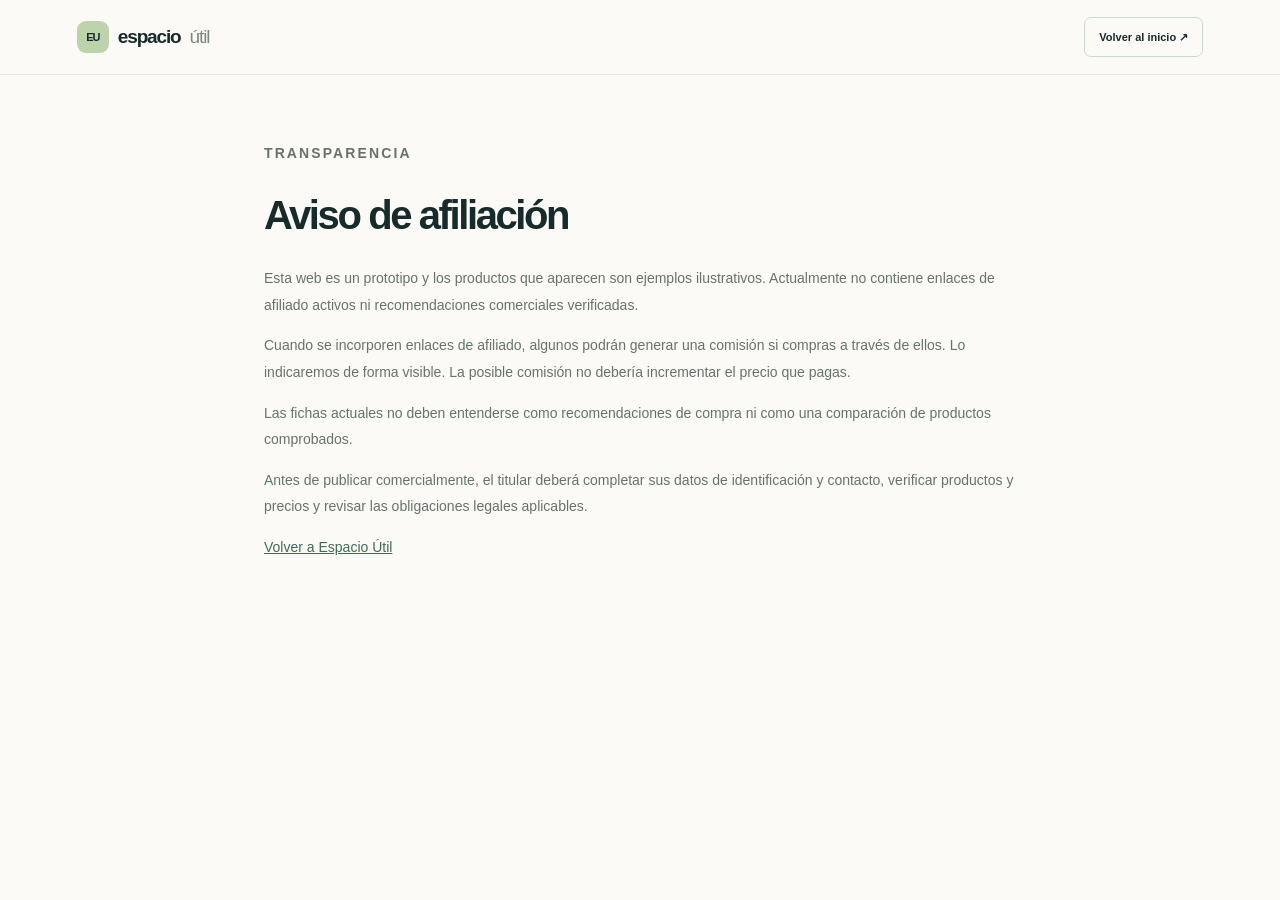
==== afiliacion.html @ f31aaa33 "Add affiliate transparency notice" ====
<!doctype html>
<html lang="es"><head><meta charset="utf-8"><meta name="viewport" content="width=device-width,initial-scale=1"><meta name="description" content="Cómo funciona la financiación y afiliación de Espacio Útil."><title>Aviso de afiliación | Espacio Útil</title><link rel="stylesheet" href="styles.css"></head>
<body><header><a class="brand" href="index.html"><b>EU</b> espacio<span>útil</span></a><a class="headcta" href="index.html">Volver al inicio ↗</a></header>
<main class="legal"><p class="eyebrow">TRANSPARENCIA</p><h1>Aviso de afiliación</h1>
<p>Esta web es un prototipo y los productos que aparecen son ejemplos ilustrativos. Actualmente no contiene enlaces de afiliado activos ni recomendaciones comerciales verificadas.</p>
<p>Cuando se incorporen enlaces de afiliado, algunos podrán generar una comisión si compras a través de ellos. Lo indicaremos de forma visible. La posible comisión no debería incrementar el precio que pagas.</p>
<p>Las fichas actuales no deben entenderse como recomendaciones de compra ni como una comparación de productos comprobados.</p>
<p>Antes de publicar comercialmente, el titular deberá completar sus datos de identificación y contacto, verificar productos y precios y revisar las obligaciones legales aplicables.</p><p><a href="index.html">Volver a Espacio Útil</a></p></main></body></html>
---- styles.css ----
:root{--ink:#172b2a;--muted:#6d7b72;--paper:#fbfaf7;--line:#e3e7df;--green:#bdd3ac;--darkgreen:#416a50;--cream:#f1f2eb}*{box-sizing:border-box}html{scroll-behavior:smooth;scroll-padding-top:95px}body{margin:0;background:var(--paper);color:var(--ink);font:14px "DM Sans",Arial,sans-serif;line-height:1.65}a{color:inherit;text-decoration:none}.top{background:var(--ink);color:#dce7dc;text-align:center;padding:9px 12px;font-size:10px;letter-spacing:.14em}header{height:75px;padding:0 6vw;display:flex;align-items:center;justify-content:space-between;border-bottom:1px solid var(--line);position:sticky;top:0;background:#fbfaf7f2;backdrop-filter:blur(10px);z-index:9}.brand{display:flex;align-items:center;gap:9px;font:800 19px Manrope,Arial,sans-serif;letter-spacing:-.06em}.brand b{display:grid;place-items:center;width:32px;height:32px;border-radius:9px;background:var(--green);font-size:11px}.brand span{color:#7c8981;font-weight:500}nav{display:flex;gap:30px;font-size:12px;color:#52615b}nav a:hover,footer a:hover{color:var(--darkgreen)}.headcta{border:1px solid #cfd8cc;padding:10px 14px;border-radius:7px;font-size:11px;font-weight:700}#menu{display:none;background:none;border:0;font-size:22px;color:var(--ink)}.hero{max-width:1300px;margin:auto;padding:75px 7vw;display:grid;grid-template-columns:1fr 1fr;gap:40px;align-items:center}.eyebrow{font-size:10px;letter-spacing:.15em;font-weight:700;color:var(--darkgreen);margin:0 0 18px}.hero h1,h2{font:700 clamp(38px,5vw,64px)/1.08 Manrope,Arial,sans-serif;letter-spacing:-.065em;margin:0}.hero h1 em,h2 em{font-style:normal;color:#6b8974}.intro{max-width:470px;color:var(--muted);line-height:1.9;margin:24px 0}.actions{display:flex;align-items:center;gap:24px;flex-wrap:wrap}.btn{display:inline-block;background:var(--ink);color:white;padding:13px 17px;border-radius:6px;font-size:11px;font-weight:700;transition:transform .15s,background .15s}.btn:hover{background:#294844;transform:translateY(-1px)}.link,.arrow{font-size:11px;font-weight:700}.arrow:hover,.link:hover{text-decoration:underline}.trust{display:flex;gap:16px;flex-wrap:wrap;margin-top:30px;font-size:10px;color:#7b887d}.hero-art{height:390px;background:#e8eee4;border-radius:20px;position:relative;overflow:hidden;display:grid;place-items:center}.hero-art:before{content:"";position:absolute;width:290px;height:290px;background:#d4e2ca;border-radius:50%;top:30px}.note,.tip{position:absolute;z-index:2;background:#fffdf8e8;padding:13px 16px;border-radius:7px;box-shadow:0 8px 25px #23382b0d}.note{left:22px;top:23px}.tip{right:20px;bottom:20px}.note small,.tip small{display:block;color:#758277;font-size:8px;letter-spacing:.12em;margin-bottom:5px}.note b,.tip b{display:block;font:700 12px/1.5 Manrope,Arial}.scene{position:absolute;width:340px;height:245px;bottom:15px}.desk{position:absolute;bottom:64px;left:8px;width:324px;height:13px;background:#b78d68;border-radius:3px}.leg{position:absolute;bottom:0;width:9px;height:65px;background:#9d795c}.leg.l{left:45px}.leg.r{right:45px}.monitor{position:absolute;left:91px;top:5px;width:160px}.screen{height:110px;background:#263b39;border:7px solid #1c2e2d;border-radius:7px;position:relative}.screen i{position:absolute;left:12px;top:20px;width:48px;height:4px;background:#9bb88d;border-radius:4px;box-shadow:0 12px 0 #d9b580,0 24px 0 #6e9278}.screen i:nth-child(2){left:82px;top:35px;width:42px;height:34px;border:1px solid #718b7c;background:transparent;box-shadow:none}.screen i:nth-child(3){left:82px;top:72px;width:42px;height:3px;box-shadow:none}.neck{width:12px;height:22px;background:#778e83;margin:auto}.foot{width:50px;height:5px;background:#778e83;margin:auto;border-radius:5px}.keyboard{position:absolute;left:98px;bottom:88px;width:130px;height:12px;background:#e9e8dc;border-radius:4px;transform:skewX(-14deg)}.mug{position:absolute;right:22px;bottom:87px;width:28px;height:31px;background:#d8b486;border-radius:4px 4px 8px 8px}.plant{position:absolute;left:20px;bottom:78px;width:48px;height:62px}.plant b{position:absolute;bottom:0;left:7px;width:33px;height:25px;background:#cda77d;border-radius:4px 4px 10px 10px}.plant i{position:absolute;bottom:22px;left:12px;width:15px;height:31px;background:#62856a;border-radius:100% 0 100% 0;transform:rotate(-30deg)}.plant i:nth-child(2){left:24px;transform:rotate(20deg);height:38px}.plant i:nth-child(3){left:1px;transform:rotate(-60deg);height:25px}.strip{display:grid;grid-template-columns:repeat(3,1fr);border-top:1px solid var(--line);border-bottom:1px solid var(--line);padding:20px 8vw;gap:20px}.strip>div{display:flex;gap:14px;align-items:center;justify-content:center}.strip>div>b{font:700 12px Manrope;color:#63806c}.strip strong,.strip small{display:block}.strip strong{font:700 12px Manrope}.strip small{font-size:10px;color:#879087}.section{padding:85px 7vw;max-width:1400px;margin:auto}.heading{display:flex;align-items:flex-end;justify-content:space-between;gap:30px;margin-bottom:30px}.heading h2,.last h2,.method h2{font-size:clamp(32px,4vw,48px)}.heading>p{max-width:310px;color:var(--muted);font-size:12px;line-height:1.9;margin:0 0 3px}.guides{display:grid;grid-template-columns:repeat(3,1fr);gap:19px}.guides article{background:#fff;border:1px solid var(--line);border-radius:10px;overflow:hidden;transition:transform .2s,box-shadow .2s}.guides article:hover{transform:translateY(-3px);box-shadow:0 12px 35px #25392b0b}.visual{height:195px;position:relative;overflow:hidden;padding:17px}.visual>span{font-size:8px;letter-spacing:.12em;font-weight:700;color:#667a6a}.visual.green{background:#e4eee0}.visual.sand{background:#f3e9d9}.visual.lilac{background:#e9e5f1}.mini-screen{position:absolute;width:155px;height:94px;left:50%;top:59px;transform:translateX(-50%);border:8px solid #293d38;border-radius:7px;background:linear-gradient(135deg,#38554a,#172b2a);box-shadow:0 18px 0 -5px #a4b49c}.mini-screen:before{content:"";position:absolute;top:16px;left:13px;width:45px;height:4px;background:#b8d0a8;box-shadow:0 12px 0 #dfc49b,0 24px 0 #80a28c}.lamp{position:absolute;left:50%;top:45px;width:150px;height:130px;transform:translateX(-50%)}.lamp:before{content:"";position:absolute;left:72px;top:6px;width:7px;height:102px;background:#5f7063;transform:rotate(25deg);transform-origin:top}.lamp:after{content:"";position:absolute;top:0;left:60px;width:55px;height:18px;border-radius:5px 14px 4px 4px;background:#c08f58;transform:rotate(25deg)}.lamp i{position:absolute;bottom:2px;left:40px;width:82px;height:7px;border-radius:8px;background:#8d9d87}.phones{position:absolute;left:50%;top:64px;transform:translateX(-50%);width:110px;height:70px}.phones:before,.phones:after{content:"";position:absolute;width:39px;height:62px;border:5px solid #3c4b49;border-radius:9px;background:#c9d8c7;transform:rotate(-13deg)}.phones:after{left:53px;top:-10px;transform:rotate(12deg);background:#d7c8b3}.pad{padding:21px}.pad>small,.product-info>small{font-size:9px;letter-spacing:.1em;color:#6c896f;font-weight:700}.pad h3{font:700 17px/1.35 Manrope,Arial;margin:11px 0}.pad p{font-size:11px;color:#778278;line-height:1.8;min-height:50px}.pad .arrow{display:inline-block;margin-top:5px}.products{padding-top:65px}.filters{display:flex;align-items:center;gap:8px;flex-wrap:wrap;border-bottom:1px solid var(--line);padding-bottom:17px;margin-bottom:22px}.filters button,.filters input{font:500 11px "DM Sans",Arial;border:1px solid var(--line);border-radius:6px;background:transparent;color:#5f6d63;padding:10px 14px}.filters button{cursor:pointer}.filters button:hover,.filters button.active{background:var(--ink);border-color:var(--ink);color:white}.filters input{margin-left:auto;min-width:220px;background:white;outline:none}.filters input:focus{border-color:#8ca994}.grid{display:grid;grid-template-columns:repeat(3,1fr);gap:17px}.product{background:#fff;border:1px solid var(--line);border-radius:9px;overflow:hidden}.art{height:155px;position:relative;display:grid;place-items:center;background:#e8eee4}.art.lamp{background:#f2e9d9}.art.audio{background:#e9e5f1}.art.mat{background:#e4eae7}.art .tag{position:absolute;top:13px;left:13px;font-size:8px;letter-spacing:.08em;background:#ffffffb8;padding:5px 7px;border-radius:4px;color:#53645a}.shape.stand{width:112px;height:53px;border:9px solid #9aaa9d;border-bottom-width:6px;border-radius:6px 6px 2px 2px;transform:skew(-12deg);position:relative}.shape.stand:after{content:"";position:absolute;left:10px;right:10px;bottom:-27px;height:22px;border-left:7px solid #7b8a80;border-right:7px solid #7b8a80}.shape.lamp{height:76px;width:100px;background:transparent;border-top:7px solid #bf965f;border-right:6px solid #bf965f;border-radius:0 60px 0 0;transform:rotate(25deg);position:relative}.shape.lamp:after{content:"";position:absolute;right:-18px;top:-13px;width:32px;height:12px;background:#bf965f;border-radius:4px}.shape.audio{height:52px;width:60px;border:8px solid #646d79;border-top-color:#646d79;border-radius:18px 18px 25px 25px;position:relative}.shape.audio:before,.shape.audio:after{content:"";position:absolute;top:8px;width:13px;height:31px;border-radius:6px;background:#777f8d}.shape.audio:before{left:-15px}.shape.audio:after{right:-15px}.shape.mat{height:62px;width:110px;background:#8eaa97;border-radius:5px;box-shadow:12px 9px 0 #ffffff80;transform:rotate(-7deg)}.product-info{padding:17px}.product-info h3{font:700 15px/1.4 Manrope,Arial;margin:7px 0}.product-info p{font-size:11px;line-height:1.8;color:#7b867c;min-height:43px}.product-meta{display:flex;align-items:center;justify-content:space-between;border-top:1px solid #edf0eb;padding-top:12px;gap:8px}.product-meta span{font-size:10px;color:#7e8980}.product-meta button{font:700 10px "DM Sans",Arial;border:0;background:#e7eae4;color:#7d867d;padding:9px;border-radius:5px}.products>aside,.last aside{display:flex;gap:12px;align-items:flex-start;background:#f1f2eb;border:1px solid #e3e7dd;padding:15px;border-radius:8px;margin-top:23px}.products>aside>b{display:grid;place-items:center;flex:0 0 22px;height:22px;border-radius:50%;background:#dbe5d5;color:#43664e}.products>aside p{font-size:10px;color:#66736a;line-height:1.8;margin:0}.products>aside p strong{color:var(--ink)}.method{background:var(--ink);color:white;padding:75px 7vw;display:grid;grid-template-columns:1fr .8fr;gap:65px;align-items:center}.method>div{max-width:580px}.method .eyebrow{color:#b8d0a8}.method h2{color:white}.method h2 em{color:#bdd3ac}.method>div>p:not(.eyebrow){color:#b8c5bd;font-size:12px;line-height:1.9;max-width:430px;margin:20px 0}.light{background:#dce8d4;color:#21392e}.steps article{display:flex;gap:18px;padding:20px 0;border-bottom:1px solid #40514b}.steps article:first-child{border-top:1px solid #40514b}.steps article>b{font:700 11px Manrope;color:#b9d2a4}.steps strong,.steps small{display:block}.steps strong{font:700 12px Manrope}.steps small{font-size:10px;color:#aebdb4;margin-top:4px}.last{max-width:1160px;margin:auto;padding:75px 7vw;display:grid;grid-template-columns:1fr .75fr;gap:55px;align-items:center}.last>div>p:last-child{font-size:12px;color:#78847b;max-width:360px;line-height:1.8}.last aside{display:block;background:white;margin:0;padding:24px}.last aside>b{display:grid;place-items:center;width:34px;height:34px;background:#e8efdf;color:#52775b;border-radius:9px;margin-bottom:15px}.last aside strong{font:700 13px Manrope}.last aside p{font-size:11px;color:#7a847c;line-height:1.8}footer{padding:28px 6vw;border-top:1px solid var(--line);display:grid;grid-template-columns:auto 1fr auto;gap:12px 20px;align-items:center}footer p,footer small{font-size:10px;color:#818b83}footer div{display:flex;gap:17px;font-size:10px;color:#6f7b71}footer small{grid-column:1/-1;border-top:1px solid var(--line);padding-top:14px}.legal{max-width:800px;margin:65px auto;padding:0 24px 70px}.legal h1{font:700 40px Manrope,Arial;letter-spacing:-.06em}.legal p{color:#66736a;font-size:14px;line-height:1.9}.legal a{text-decoration:underline;color:#426b52}@media(max-width:850px){.hero{grid-template-columns:1fr}.hero-art{max-width:600px;width:100%;margin:auto}.guides{grid-template-columns:1fr 1fr}.guides article:first-child{grid-column:1/-1}.grid{grid-template-columns:repeat(2,1fr)}.heading{display:block}.heading>p{max-width:500px;margin-top:15px}.method,.last{grid-template-columns:1fr;gap:35px}footer{grid-template-columns:auto 1fr}footer div{grid-column:1/-1;flex-wrap:wrap}}@media(max-width:560px){.top{font-size:8px;letter-spacing:.08em}header{height:64px;padding:0 20px}nav,.headcta{display:none}#menu{display:block}nav.open{display:flex;position:absolute;top:63px;left:0;right:0;background:var(--paper);padding:14px 22px;border-bottom:1px solid var(--line);flex-direction:column;gap:14px}.hero{padding:42px 20px}.hero h1{font-size:42px}.hero-art{height:320px}.scene{transform:scale(.8);transform-origin:bottom center;bottom:0}.note{left:8px;top:14px}.tip{right:8px;bottom:14px}.trust{gap:9px}.strip{grid-template-columns:1fr;padding:18px 24px;gap:13px}.strip>div{justify-content:flex-start}.section{padding:56px 20px}.heading h2,.last h2,.method h2{font-size:34px}.guides,.grid{grid-template-columns:1fr}.guides article:first-child{grid-column:auto}.visual{height:190px}.filters input{width:100%;margin-left:0}.method,.last{padding:56px 20px}footer{padding:25px 20px;grid-template-columns:1fr}footer div,footer small{grid-column:1}footer div{gap:12px 16px}.legal h1{font-size:34px}}
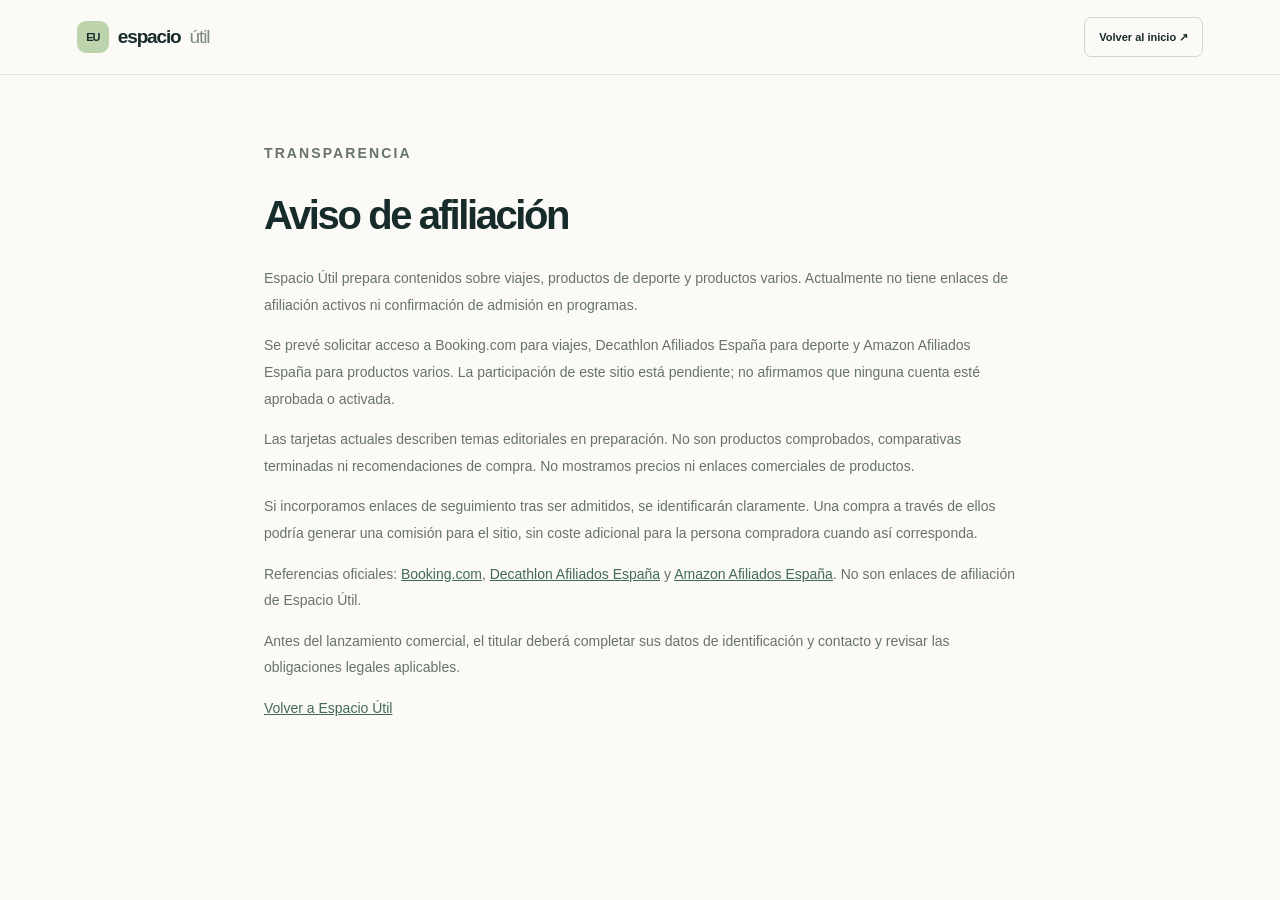
==== commit 9dbf385c: "Reposition site for travel, sport and useful products" ====
--- a/afiliacion.html
+++ b/afiliacion.html
@@ -1,8 +1 @@
-<!doctype html>
-<html lang="es"><head><meta charset="utf-8"><meta name="viewport" content="width=device-width,initial-scale=1"><meta name="description" content="Cómo funciona la financiación y afiliación de Espacio Útil."><title>Aviso de afiliación | Espacio Útil</title><link rel="stylesheet" href="styles.css"></head>
-<body><header><a class="brand" href="index.html"><b>EU</b> espacio<span>útil</span></a><a class="headcta" href="index.html">Volver al inicio ↗</a></header>
-<main class="legal"><p class="eyebrow">TRANSPARENCIA</p><h1>Aviso de afiliación</h1>
-<p>Esta web es un prototipo y los productos que aparecen son ejemplos ilustrativos. Actualmente no contiene enlaces de afiliado activos ni recomendaciones comerciales verificadas.</p>
-<p>Cuando se incorporen enlaces de afiliado, algunos podrán generar una comisión si compras a través de ellos. Lo indicaremos de forma visible. La posible comisión no debería incrementar el precio que pagas.</p>
-<p>Las fichas actuales no deben entenderse como recomendaciones de compra ni como una comparación de productos comprobados.</p>
-<p>Antes de publicar comercialmente, el titular deberá completar sus datos de identificación y contacto, verificar productos y precios y revisar las obligaciones legales aplicables.</p><p><a href="index.html">Volver a Espacio Útil</a></p></main></body></html>+<!doctype html><html lang="es"><head><meta charset="utf-8"><meta name="viewport" content="width=device-width,initial-scale=1"><meta name="description" content="Estado de afiliación y transparencia de Espacio Útil."><title>Aviso de afiliación | Espacio Útil</title><link rel="stylesheet" href="styles.css"><link rel="stylesheet" href="categories.css"></head><body><header><a class="brand" href="index.html"><b>EU</b> espacio<span>útil</span></a><a class="headcta" href="index.html">Volver al inicio ↗</a></header><main class="legal"><p class="eyebrow">TRANSPARENCIA</p><h1>Aviso de afiliación</h1><p>Espacio Útil prepara contenidos sobre viajes, productos de deporte y productos varios. Actualmente no tiene enlaces de afiliación activos ni confirmación de admisión en programas.</p><p>Se prevé solicitar acceso a Booking.com para viajes, Decathlon Afiliados España para deporte y Amazon Afiliados España para productos varios. La participación de este sitio está pendiente; no afirmamos que ninguna cuenta esté aprobada o activada.</p><p>Las tarjetas actuales describen temas editoriales en preparación. No son productos comprobados, comparativas terminadas ni recomendaciones de compra. No mostramos precios ni enlaces comerciales de productos.</p><p>Si incorporamos enlaces de seguimiento tras ser admitidos, se identificarán claramente. Una compra a través de ellos podría generar una comisión para el sitio, sin coste adicional para la persona compradora cuando así corresponda.</p><p>Referencias oficiales: <a href="https://www.booking.com/affiliate-program/v2/index.html" rel="noopener noreferrer">Booking.com</a>, <a href="https://afiliacion.decathlon.es/" rel="noopener noreferrer">Decathlon Afiliados España</a> y <a href="https://afiliados.amazon.es/" rel="noopener noreferrer">Amazon Afiliados España</a>. No son enlaces de afiliación de Espacio Útil.</p><p>Antes del lanzamiento comercial, el titular deberá completar sus datos de identificación y contacto y revisar las obligaciones legales aplicables.</p><p><a href="index.html">Volver a Espacio Útil</a></p></main></body></html>
--- a/categories.css
+++ b/categories.css
@@ -0,0 +1,27 @@
+/* Category refresh: three equal editorial themes, tuned for small screens. */
+.category-hero{background:linear-gradient(145deg,#e8eee4,#f2eadf)}
+.category-orbit{position:relative;z-index:1;width:min(70%,290px);aspect-ratio:1;border:1px solid #aabca4;border-radius:50%;display:grid;place-items:center;background:#fbfaf7a8}
+.category-orbit:before,.category-orbit:after{content:"";position:absolute;border:1px solid #c6d1be;border-radius:50%}
+.category-orbit:before{inset:14%}.category-orbit:after{inset:29%}
+.category-orbit b{font:800 38px Manrope,Arial;color:#416a50;z-index:1}
+.category-orbit span{position:absolute;background:#fbfaf7;padding:4px 8px;border-radius:20px;font-size:8px;font-weight:700;letter-spacing:.1em}
+.category-orbit span:nth-child(1){top:9%;left:37%}.category-orbit span:nth-child(2){right:-10px;top:47%}.category-orbit span:nth-child(3){left:-18px;top:62%}
+.category-grid{display:grid;grid-template-columns:repeat(3,1fr);gap:18px}
+.category-card{position:relative;overflow:hidden;min-height:280px;padding:25px;border-radius:12px;border:1px solid var(--line);background:#e9efe5;display:flex;flex-direction:column;align-items:flex-start;transition:transform .2s,box-shadow .2s}
+.category-card:hover{transform:translateY(-3px);box-shadow:0 12px 35px #25392b12}
+.category-card.travel{background:#edf0e6}.category-card.sport{background:#f1e9dc}.category-card.assorted{background:#ece9f2}
+.category-card>small{font-size:9px;letter-spacing:.13em;font-weight:700;color:#607665;margin-top:28px}
+.category-card h3{font:700 22px/1.2 Manrope,Arial;letter-spacing:-.04em;margin:13px 0 8px;max-width:230px}
+.category-card p{font-size:12px;color:#6d7b72;line-height:1.75;max-width:280px;margin:0 0 18px}
+.category-icon{display:grid;place-items:center;width:37px;height:37px;background:#ffffffb8;border-radius:50%;font-size:18px;color:#416a50}
+.category-link{font-size:11px;font-weight:700;margin-top:auto}
+.category-mark{position:absolute;right:15px;bottom:-46px;font:800 150px Manrope,Arial;color:#ffffff6b;pointer-events:none}
+.category-guides .visual{height:170px}.guide-symbol{position:absolute;inset:35px 0 0;display:grid;place-items:center;font:400 78px Manrope,Arial;color:#617d68}
+#transparencia{margin-top:28px}
+.art.travel{background:linear-gradient(135deg,#d7e6df,#eff0e3)}.art.sport{background:linear-gradient(135deg,#eadcc8,#e8eee4)}.art.useful{background:linear-gradient(135deg,#e4dfee,#f1e9dc)}
+.shape.travel:before{content:"";position:absolute;width:90px;height:90px;border:2px solid #668876;border-radius:50%;left:calc(50% - 45px);top:25px}
+.shape.travel:after{content:"";position:absolute;width:60px;height:30px;border-top:2px solid #668876;border-radius:50%;left:calc(50% - 30px);top:55px}
+.shape.sport:before{content:"◎";position:absolute;inset:8px;display:grid;place-items:center;font-size:62px;color:#8b765b}
+.shape.useful:before{content:"✳";position:absolute;inset:5px;display:grid;place-items:center;font-size:66px;color:#76658e}
+@media(max-width:850px){.category-grid{grid-template-columns:1fr 1fr}.category-card:last-child{grid-column:1/-1;min-height:230px}}
+@media(max-width:600px){.category-grid{grid-template-columns:1fr}.category-card:last-child{grid-column:auto}.category-card{min-height:240px}.category-orbit span:nth-child(2){right:-22px}.category-orbit span:nth-child(3){left:-28px}.category-hero{height:330px}}
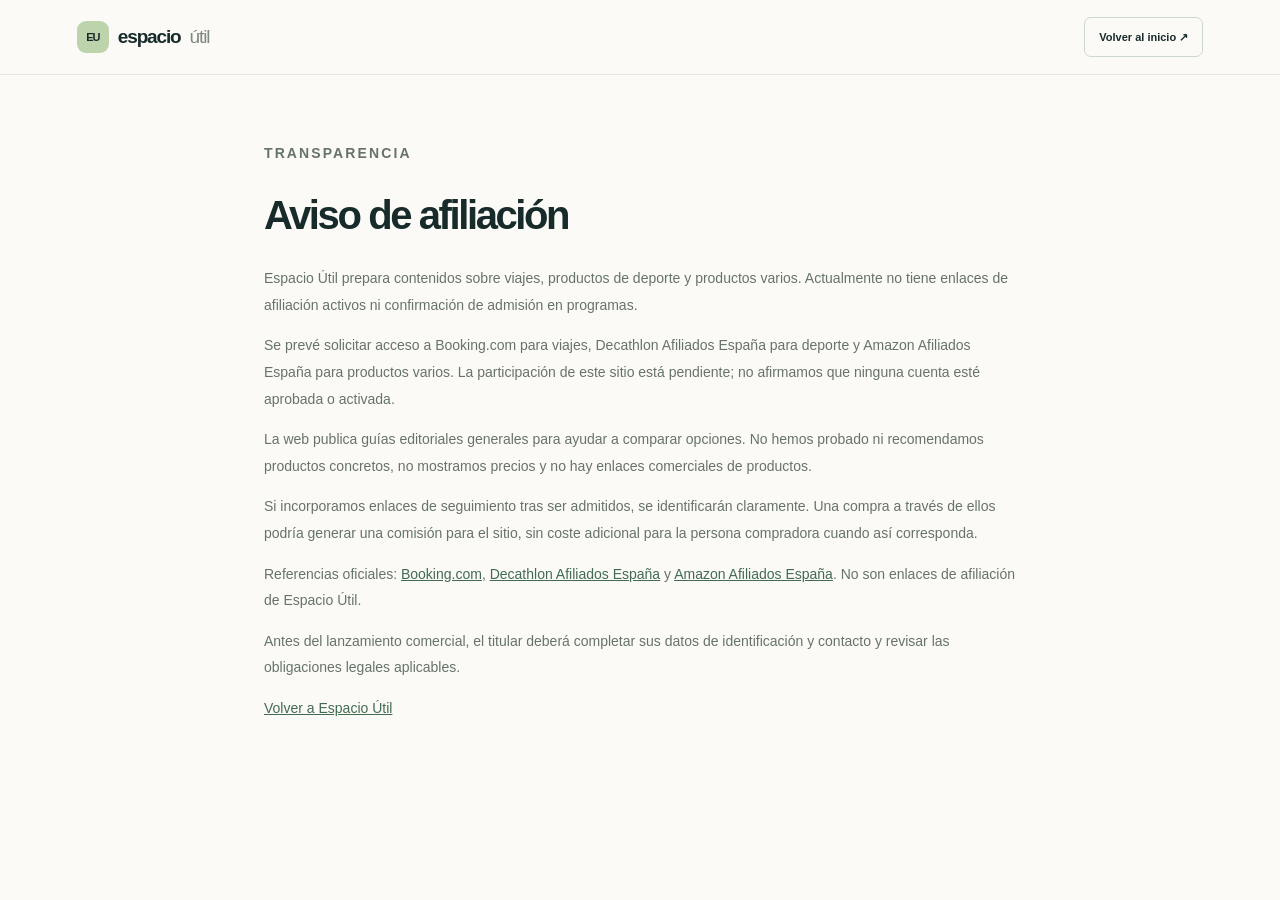
==== commit 62a76a26: "Link published guides across the site" ====
--- a/afiliacion.html
+++ b/afiliacion.html
@@ -1 +1 @@
-<!doctype html><html lang="es"><head><meta charset="utf-8"><meta name="viewport" content="width=device-width,initial-scale=1"><meta name="description" content="Estado de afiliación y transparencia de Espacio Útil."><title>Aviso de afiliación | Espacio Útil</title><link rel="stylesheet" href="styles.css"><link rel="stylesheet" href="categories.css"></head><body><header><a class="brand" href="index.html"><b>EU</b> espacio<span>útil</span></a><a class="headcta" href="index.html">Volver al inicio ↗</a></header><main class="legal"><p class="eyebrow">TRANSPARENCIA</p><h1>Aviso de afiliación</h1><p>Espacio Útil prepara contenidos sobre viajes, productos de deporte y productos varios. Actualmente no tiene enlaces de afiliación activos ni confirmación de admisión en programas.</p><p>Se prevé solicitar acceso a Booking.com para viajes, Decathlon Afiliados España para deporte y Amazon Afiliados España para productos varios. La participación de este sitio está pendiente; no afirmamos que ninguna cuenta esté aprobada o activada.</p><p>Las tarjetas actuales describen temas editoriales en preparación. No son productos comprobados, comparativas terminadas ni recomendaciones de compra. No mostramos precios ni enlaces comerciales de productos.</p><p>Si incorporamos enlaces de seguimiento tras ser admitidos, se identificarán claramente. Una compra a través de ellos podría generar una comisión para el sitio, sin coste adicional para la persona compradora cuando así corresponda.</p><p>Referencias oficiales: <a href="https://www.booking.com/affiliate-program/v2/index.html" rel="noopener noreferrer">Booking.com</a>, <a href="https://afiliacion.decathlon.es/" rel="noopener noreferrer">Decathlon Afiliados España</a> y <a href="https://afiliados.amazon.es/" rel="noopener noreferrer">Amazon Afiliados España</a>. No son enlaces de afiliación de Espacio Útil.</p><p>Antes del lanzamiento comercial, el titular deberá completar sus datos de identificación y contacto y revisar las obligaciones legales aplicables.</p><p><a href="index.html">Volver a Espacio Útil</a></p></main></body></html>+<!doctype html><html lang="es"><head><meta charset="utf-8"><meta name="viewport" content="width=device-width,initial-scale=1"><meta name="description" content="Estado de afiliación y transparencia de Espacio Útil."><title>Aviso de afiliación | Espacio Útil</title><link rel="stylesheet" href="styles.css"><link rel="stylesheet" href="categories.css"></head><body><header><a class="brand" href="index.html"><b>EU</b> espacio<span>útil</span></a><a class="headcta" href="index.html">Volver al inicio ↗</a></header><main class="legal"><p class="eyebrow">TRANSPARENCIA</p><h1>Aviso de afiliación</h1><p>Espacio Útil prepara contenidos sobre viajes, productos de deporte y productos varios. Actualmente no tiene enlaces de afiliación activos ni confirmación de admisión en programas.</p><p>Se prevé solicitar acceso a Booking.com para viajes, Decathlon Afiliados España para deporte y Amazon Afiliados España para productos varios. La participación de este sitio está pendiente; no afirmamos que ninguna cuenta esté aprobada o activada.</p><p>La web publica guías editoriales generales para ayudar a comparar opciones. No hemos probado ni recomendamos productos concretos, no mostramos precios y no hay enlaces comerciales de productos.</p><p>Si incorporamos enlaces de seguimiento tras ser admitidos, se identificarán claramente. Una compra a través de ellos podría generar una comisión para el sitio, sin coste adicional para la persona compradora cuando así corresponda.</p><p>Referencias oficiales: <a href="https://www.booking.com/affiliate-program/v2/index.html" rel="noopener noreferrer">Booking.com</a>, <a href="https://afiliacion.decathlon.es/" rel="noopener noreferrer">Decathlon Afiliados España</a> y <a href="https://afiliados.amazon.es/" rel="noopener noreferrer">Amazon Afiliados España</a>. No son enlaces de afiliación de Espacio Útil.</p><p>Antes del lanzamiento comercial, el titular deberá completar sus datos de identificación y contacto y revisar las obligaciones legales aplicables.</p><p><a href="index.html">Volver a Espacio Útil</a></p></main></body></html>
--- a/categories.css
+++ b/categories.css
@@ -25,3 +25,18 @@
 .shape.useful:before{content:"✳";position:absolute;inset:5px;display:grid;place-items:center;font-size:66px;color:#76658e}
 @media(max-width:850px){.category-grid{grid-template-columns:1fr 1fr}.category-card:last-child{grid-column:1/-1;min-height:230px}}
 @media(max-width:600px){.category-grid{grid-template-columns:1fr}.category-card:last-child{grid-column:auto}.category-card{min-height:240px}.category-orbit span:nth-child(2){right:-22px}.category-orbit span:nth-child(3){left:-28px}.category-hero{height:330px}}
+
+/* Published editorial guides */
+.article-page{max-width:900px;margin:0 auto;padding:35px 24px 90px}
+.article-breadcrumb{font-size:11px;color:#78847b;margin-bottom:32px}.article-breadcrumb a:hover{text-decoration:underline}
+.article-page>article{max-width:720px;margin:0 auto}.article-page h1{font:700 clamp(36px,6vw,58px)/1.1 Manrope,Arial;letter-spacing:-.06em;margin:0 0 20px}
+.article-lead{font-size:18px;line-height:1.65;color:#68766d;max-width:680px}
+.article-meta{font-size:10px;letter-spacing:.08em;text-transform:uppercase;color:#879087;border-bottom:1px solid var(--line);padding:18px 0 24px;margin-bottom:28px}
+.article-content{font-size:15px;line-height:1.85;color:#34443d}.article-content h2{font:700 25px/1.25 Manrope,Arial;letter-spacing:-.04em;margin:36px 0 12px;color:var(--ink)}
+.article-content p{margin:0 0 16px}.article-content ul{padding-left:22px;margin:10px 0 20px}.article-content li{padding:3px 0}
+.article-check{background:#edf1e9;border:1px solid #dbe4d7;border-radius:10px;padding:20px 24px;margin:30px 0}
+.article-check h3{font:700 17px Manrope,Arial;margin:0 0 8px}.article-disclosure{display:block;background:#f3f0e8;border-left:3px solid #8da486;padding:16px 20px;margin-top:38px;border-radius:0 8px 8px 0}
+.article-disclosure b{font:700 12px Manrope,Arial}.article-disclosure p{font-size:12px;margin:6px 0 0;color:#657168}
+.article-next{display:flex;justify-content:space-between;gap:16px;margin-top:24px;font-size:11px;font-weight:700}
+.guide-product-link{display:block;height:100%}.guide-product-link:hover h3{text-decoration:underline}.guide-read{font-weight:700;color:var(--darkgreen)}
+@media(max-width:600px){.article-page{padding:26px 20px 60px}.article-content{font-size:14px}.article-content h2{font-size:21px}.article-next{flex-direction:column}}
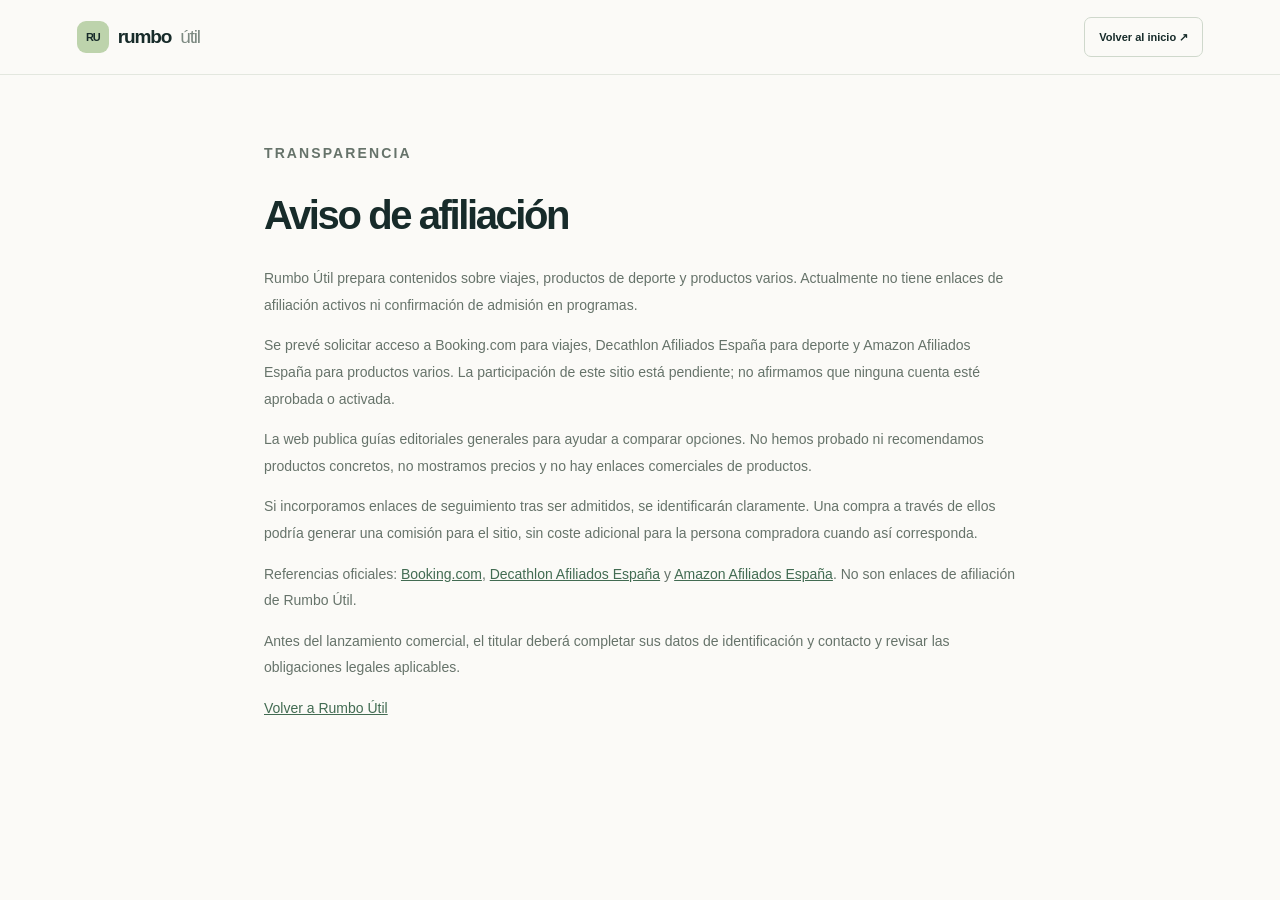
==== commit 85b4247f: "Rebrand website as Rumbo Útil" ====
--- a/afiliacion.html
+++ b/afiliacion.html
@@ -1 +1 @@
-<!doctype html><html lang="es"><head><meta charset="utf-8"><meta name="viewport" content="width=device-width,initial-scale=1"><meta name="description" content="Estado de afiliación y transparencia de Espacio Útil."><title>Aviso de afiliación | Espacio Útil</title><link rel="stylesheet" href="styles.css"><link rel="stylesheet" href="categories.css"></head><body><header><a class="brand" href="index.html"><b>EU</b> espacio<span>útil</span></a><a class="headcta" href="index.html">Volver al inicio ↗</a></header><main class="legal"><p class="eyebrow">TRANSPARENCIA</p><h1>Aviso de afiliación</h1><p>Espacio Útil prepara contenidos sobre viajes, productos de deporte y productos varios. Actualmente no tiene enlaces de afiliación activos ni confirmación de admisión en programas.</p><p>Se prevé solicitar acceso a Booking.com para viajes, Decathlon Afiliados España para deporte y Amazon Afiliados España para productos varios. La participación de este sitio está pendiente; no afirmamos que ninguna cuenta esté aprobada o activada.</p><p>La web publica guías editoriales generales para ayudar a comparar opciones. No hemos probado ni recomendamos productos concretos, no mostramos precios y no hay enlaces comerciales de productos.</p><p>Si incorporamos enlaces de seguimiento tras ser admitidos, se identificarán claramente. Una compra a través de ellos podría generar una comisión para el sitio, sin coste adicional para la persona compradora cuando así corresponda.</p><p>Referencias oficiales: <a href="https://www.booking.com/affiliate-program/v2/index.html" rel="noopener noreferrer">Booking.com</a>, <a href="https://afiliacion.decathlon.es/" rel="noopener noreferrer">Decathlon Afiliados España</a> y <a href="https://afiliados.amazon.es/" rel="noopener noreferrer">Amazon Afiliados España</a>. No son enlaces de afiliación de Espacio Útil.</p><p>Antes del lanzamiento comercial, el titular deberá completar sus datos de identificación y contacto y revisar las obligaciones legales aplicables.</p><p><a href="index.html">Volver a Espacio Útil</a></p></main></body></html>+<!doctype html><html lang="es"><head><meta charset="utf-8"><meta name="viewport" content="width=device-width,initial-scale=1"><meta name="description" content="Estado de afiliación y transparencia de Rumbo Útil."><title>Aviso de afiliación | Rumbo Útil</title><link rel="stylesheet" href="styles.css"><link rel="stylesheet" href="categories.css"></head><body><header><a class="brand" href="index.html"><b>RU</b> rumbo<span>útil</span></a><a class="headcta" href="index.html">Volver al inicio ↗</a></header><main class="legal"><p class="eyebrow">TRANSPARENCIA</p><h1>Aviso de afiliación</h1><p>Rumbo Útil prepara contenidos sobre viajes, productos de deporte y productos varios. Actualmente no tiene enlaces de afiliación activos ni confirmación de admisión en programas.</p><p>Se prevé solicitar acceso a Booking.com para viajes, Decathlon Afiliados España para deporte y Amazon Afiliados España para productos varios. La participación de este sitio está pendiente; no afirmamos que ninguna cuenta esté aprobada o activada.</p><p>La web publica guías editoriales generales para ayudar a comparar opciones. No hemos probado ni recomendamos productos concretos, no mostramos precios y no hay enlaces comerciales de productos.</p><p>Si incorporamos enlaces de seguimiento tras ser admitidos, se identificarán claramente. Una compra a través de ellos podría generar una comisión para el sitio, sin coste adicional para la persona compradora cuando así corresponda.</p><p>Referencias oficiales: <a href="https://www.booking.com/affiliate-program/v2/index.html" rel="noopener noreferrer">Booking.com</a>, <a href="https://afiliacion.decathlon.es/" rel="noopener noreferrer">Decathlon Afiliados España</a> y <a href="https://afiliados.amazon.es/" rel="noopener noreferrer">Amazon Afiliados España</a>. No son enlaces de afiliación de Rumbo Útil.</p><p>Antes del lanzamiento comercial, el titular deberá completar sus datos de identificación y contacto y revisar las obligaciones legales aplicables.</p><p><a href="index.html">Volver a Rumbo Útil</a></p></main></body></html>
--- a/categories.css
+++ b/categories.css
@@ -40,3 +40,33 @@
 .article-next{display:flex;justify-content:space-between;gap:16px;margin-top:24px;font-size:11px;font-weight:700}
 .guide-product-link{display:block;height:100%}.guide-product-link:hover h3{text-decoration:underline}.guide-read{font-weight:700;color:var(--darkgreen)}
 @media(max-width:600px){.article-page{padding:26px 20px 60px}.article-content{font-size:14px}.article-content h2{font-size:21px}.article-next{flex-direction:column}}
+
+/* Static published-guide cards */
+#guias-publicadas .product{transition:transform .18s,box-shadow .18s}
+#guias-publicadas .product:hover{transform:translateY(-3px);box-shadow:0 12px 30px #25392b12}
+#guias-publicadas .product-info h3{font:700 16px/1.35 Manrope,Arial;letter-spacing:-.025em}
+#guias-publicadas .art{height:165px;position:relative;overflow:hidden;border-radius:8px 8px 0 0}
+#guias-publicadas .tag{position:absolute;z-index:2}
+
+#guias-publicadas .art .guide-card-photo{display:block;width:100%;height:100%;object-fit:cover;object-position:center}
+.guide-photo{margin:0 0 30px}
+.guide-photo img{display:block;width:100%;height:clamp(250px,48vw,440px);object-fit:cover;object-position:center;border-radius:12px}
+.guide-photo figcaption{font-size:11px;line-height:1.5;color:#78847b;margin-top:9px}
+@media(max-width:600px){#guias-publicadas .art{height:180px}.guide-photo img{height:240px;border-radius:9px}}
+
+/* Homepage: direct travel promise and photo-led editorial collage */
+.home-photo-mosaic{height:420px;padding:0;background:transparent;border-radius:0;overflow:visible;display:grid;grid-template-columns:1.25fr .9fr;grid-template-rows:1fr 1fr;gap:12px}
+.home-photo-mosaic:before{display:none}
+.home-photo-large,.home-photo-small{position:relative;min-width:0;overflow:hidden;border-radius:16px;background:#e8eee4}
+.home-photo-large{grid-row:1/3;margin:0}
+.home-photo-large img,.home-photo-small img{display:block;width:100%;height:100%;object-fit:cover}
+.home-photo-large:after,.home-photo-small:after{content:"";position:absolute;inset:30% 0 0;background:linear-gradient(transparent,#10221f9c);pointer-events:none}
+.home-photo-large figcaption{position:absolute;z-index:1;left:20px;bottom:18px;color:white}
+.home-photo-large figcaption small{display:block;font-size:9px;letter-spacing:.14em;font-weight:700;margin-bottom:5px}
+.home-photo-large figcaption b{display:block;font:700 20px/1.25 Manrope,Arial;letter-spacing:-.03em}
+.home-photo-small{display:block;color:white}
+.home-photo-small span{position:absolute;z-index:1;left:14px;bottom:12px;font:700 12px Manrope,Arial;text-shadow:0 1px 8px #0008}
+.home-photo-credit{position:absolute;right:4px;bottom:-23px;font-size:9px;color:#78847b}
+.home-hero .trust span{white-space:nowrap}
+@media(max-width:850px){.home-photo-mosaic{max-width:600px}}
+@media(max-width:560px){.home-photo-mosaic{height:290px;grid-template-columns:1.2fr .8fr;gap:8px}.home-photo-large,.home-photo-small{border-radius:11px}.home-photo-large figcaption{left:13px;bottom:12px}.home-photo-large figcaption b{font-size:16px}.home-photo-large figcaption small{font-size:7px}.home-photo-small span{left:9px;bottom:9px;font-size:10px}.home-photo-credit{bottom:-20px;font-size:8px}}
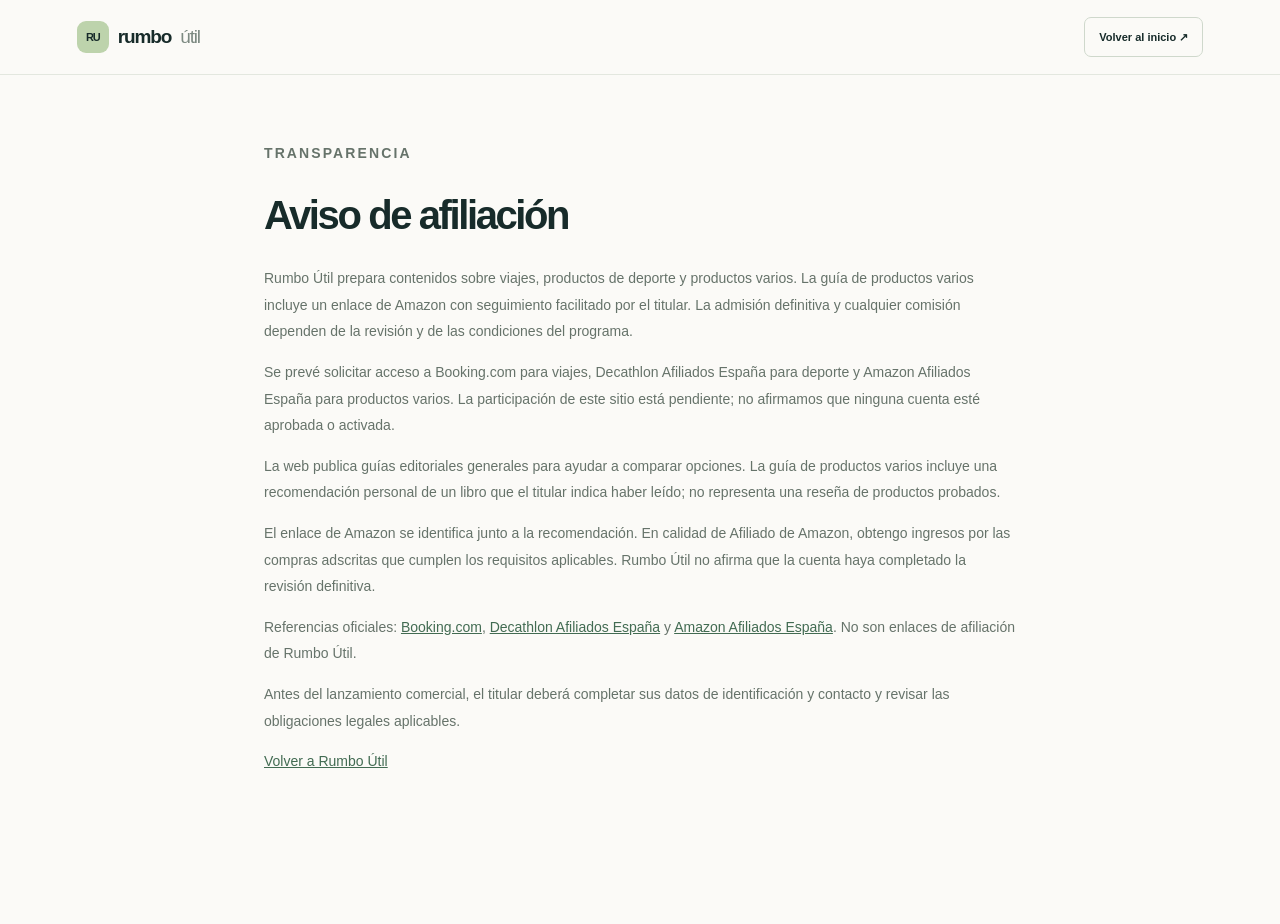
==== commit 15dafa13: "Add personal Amazon book recommendation" ====
--- a/afiliacion.html
+++ b/afiliacion.html
@@ -1 +1 @@
-<!doctype html><html lang="es"><head><meta charset="utf-8"><meta name="viewport" content="width=device-width,initial-scale=1"><meta name="description" content="Estado de afiliación y transparencia de Rumbo Útil."><title>Aviso de afiliación | Rumbo Útil</title><link rel="stylesheet" href="styles.css"><link rel="stylesheet" href="categories.css"></head><body><header><a class="brand" href="index.html"><b>RU</b> rumbo<span>útil</span></a><a class="headcta" href="index.html">Volver al inicio ↗</a></header><main class="legal"><p class="eyebrow">TRANSPARENCIA</p><h1>Aviso de afiliación</h1><p>Rumbo Útil prepara contenidos sobre viajes, productos de deporte y productos varios. Actualmente no tiene enlaces de afiliación activos ni confirmación de admisión en programas.</p><p>Se prevé solicitar acceso a Booking.com para viajes, Decathlon Afiliados España para deporte y Amazon Afiliados España para productos varios. La participación de este sitio está pendiente; no afirmamos que ninguna cuenta esté aprobada o activada.</p><p>La web publica guías editoriales generales para ayudar a comparar opciones. No hemos probado ni recomendamos productos concretos, no mostramos precios y no hay enlaces comerciales de productos.</p><p>Si incorporamos enlaces de seguimiento tras ser admitidos, se identificarán claramente. Una compra a través de ellos podría generar una comisión para el sitio, sin coste adicional para la persona compradora cuando así corresponda.</p><p>Referencias oficiales: <a href="https://www.booking.com/affiliate-program/v2/index.html" rel="noopener noreferrer">Booking.com</a>, <a href="https://afiliacion.decathlon.es/" rel="noopener noreferrer">Decathlon Afiliados España</a> y <a href="https://afiliados.amazon.es/" rel="noopener noreferrer">Amazon Afiliados España</a>. No son enlaces de afiliación de Rumbo Útil.</p><p>Antes del lanzamiento comercial, el titular deberá completar sus datos de identificación y contacto y revisar las obligaciones legales aplicables.</p><p><a href="index.html">Volver a Rumbo Útil</a></p></main></body></html>+<!doctype html><html lang="es"><head><meta charset="utf-8"><meta name="viewport" content="width=device-width,initial-scale=1"><meta name="description" content="Estado de afiliación y transparencia de Rumbo Útil."><title>Aviso de afiliación | Rumbo Útil</title><link rel="stylesheet" href="styles.css"><link rel="stylesheet" href="categories.css"></head><body><header><a class="brand" href="index.html"><b>RU</b> rumbo<span>útil</span></a><a class="headcta" href="index.html">Volver al inicio ↗</a></header><main class="legal"><p class="eyebrow">TRANSPARENCIA</p><h1>Aviso de afiliación</h1><p>Rumbo Útil prepara contenidos sobre viajes, productos de deporte y productos varios. La guía de productos varios incluye un enlace de Amazon con seguimiento facilitado por el titular. La admisión definitiva y cualquier comisión dependen de la revisión y de las condiciones del programa.</p><p>Se prevé solicitar acceso a Booking.com para viajes, Decathlon Afiliados España para deporte y Amazon Afiliados España para productos varios. La participación de este sitio está pendiente; no afirmamos que ninguna cuenta esté aprobada o activada.</p><p>La web publica guías editoriales generales para ayudar a comparar opciones. La guía de productos varios incluye una recomendación personal de un libro que el titular indica haber leído; no representa una reseña de productos probados.</p><p>El enlace de Amazon se identifica junto a la recomendación. En calidad de Afiliado de Amazon, obtengo ingresos por las compras adscritas que cumplen los requisitos aplicables. Rumbo Útil no afirma que la cuenta haya completado la revisión definitiva.</p><p>Referencias oficiales: <a href="https://www.booking.com/affiliate-program/v2/index.html" rel="noopener noreferrer">Booking.com</a>, <a href="https://afiliacion.decathlon.es/" rel="noopener noreferrer">Decathlon Afiliados España</a> y <a href="https://afiliados.amazon.es/" rel="noopener noreferrer">Amazon Afiliados España</a>. No son enlaces de afiliación de Rumbo Útil.</p><p>Antes del lanzamiento comercial, el titular deberá completar sus datos de identificación y contacto y revisar las obligaciones legales aplicables.</p><p><a href="index.html">Volver a Rumbo Útil</a></p></main></body></html>
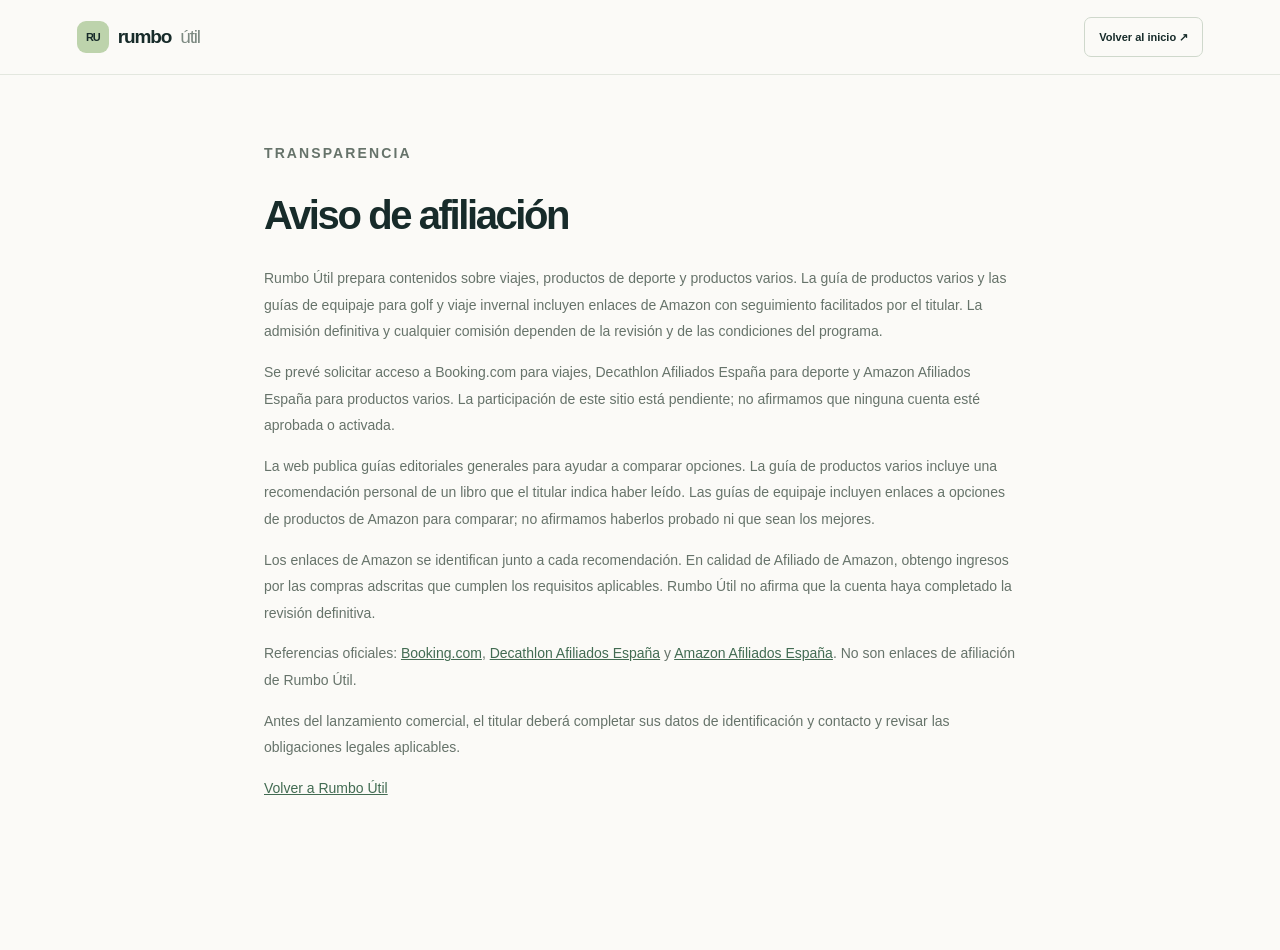
==== commit 0a7f2130: "Add Amazon travel product recommendations" ====
--- a/afiliacion.html
+++ b/afiliacion.html
@@ -1 +1 @@
-<!doctype html><html lang="es"><head><meta charset="utf-8"><meta name="viewport" content="width=device-width,initial-scale=1"><meta name="description" content="Estado de afiliación y transparencia de Rumbo Útil."><title>Aviso de afiliación | Rumbo Útil</title><link rel="stylesheet" href="styles.css"><link rel="stylesheet" href="categories.css"></head><body><header><a class="brand" href="index.html"><b>RU</b> rumbo<span>útil</span></a><a class="headcta" href="index.html">Volver al inicio ↗</a></header><main class="legal"><p class="eyebrow">TRANSPARENCIA</p><h1>Aviso de afiliación</h1><p>Rumbo Útil prepara contenidos sobre viajes, productos de deporte y productos varios. La guía de productos varios incluye un enlace de Amazon con seguimiento facilitado por el titular. La admisión definitiva y cualquier comisión dependen de la revisión y de las condiciones del programa.</p><p>Se prevé solicitar acceso a Booking.com para viajes, Decathlon Afiliados España para deporte y Amazon Afiliados España para productos varios. La participación de este sitio está pendiente; no afirmamos que ninguna cuenta esté aprobada o activada.</p><p>La web publica guías editoriales generales para ayudar a comparar opciones. La guía de productos varios incluye una recomendación personal de un libro que el titular indica haber leído; no representa una reseña de productos probados.</p><p>El enlace de Amazon se identifica junto a la recomendación. En calidad de Afiliado de Amazon, obtengo ingresos por las compras adscritas que cumplen los requisitos aplicables. Rumbo Útil no afirma que la cuenta haya completado la revisión definitiva.</p><p>Referencias oficiales: <a href="https://www.booking.com/affiliate-program/v2/index.html" rel="noopener noreferrer">Booking.com</a>, <a href="https://afiliacion.decathlon.es/" rel="noopener noreferrer">Decathlon Afiliados España</a> y <a href="https://afiliados.amazon.es/" rel="noopener noreferrer">Amazon Afiliados España</a>. No son enlaces de afiliación de Rumbo Útil.</p><p>Antes del lanzamiento comercial, el titular deberá completar sus datos de identificación y contacto y revisar las obligaciones legales aplicables.</p><p><a href="index.html">Volver a Rumbo Útil</a></p></main></body></html>+<!doctype html><html lang="es"><head><meta charset="utf-8"><meta name="viewport" content="width=device-width,initial-scale=1"><meta name="description" content="Estado de afiliación y transparencia de Rumbo Útil."><title>Aviso de afiliación | Rumbo Útil</title><link rel="stylesheet" href="styles.css"><link rel="stylesheet" href="categories.css"></head><body><header><a class="brand" href="index.html"><b>RU</b> rumbo<span>útil</span></a><a class="headcta" href="index.html">Volver al inicio ↗</a></header><main class="legal"><p class="eyebrow">TRANSPARENCIA</p><h1>Aviso de afiliación</h1><p>Rumbo Útil prepara contenidos sobre viajes, productos de deporte y productos varios. La guía de productos varios y las guías de equipaje para golf y viaje invernal incluyen enlaces de Amazon con seguimiento facilitados por el titular. La admisión definitiva y cualquier comisión dependen de la revisión y de las condiciones del programa.</p><p>Se prevé solicitar acceso a Booking.com para viajes, Decathlon Afiliados España para deporte y Amazon Afiliados España para productos varios. La participación de este sitio está pendiente; no afirmamos que ninguna cuenta esté aprobada o activada.</p><p>La web publica guías editoriales generales para ayudar a comparar opciones. La guía de productos varios incluye una recomendación personal de un libro que el titular indica haber leído. Las guías de equipaje incluyen enlaces a opciones de productos de Amazon para comparar; no afirmamos haberlos probado ni que sean los mejores.</p><p>Los enlaces de Amazon se identifican junto a cada recomendación. En calidad de Afiliado de Amazon, obtengo ingresos por las compras adscritas que cumplen los requisitos aplicables. Rumbo Útil no afirma que la cuenta haya completado la revisión definitiva.</p><p>Referencias oficiales: <a href="https://www.booking.com/affiliate-program/v2/index.html" rel="noopener noreferrer">Booking.com</a>, <a href="https://afiliacion.decathlon.es/" rel="noopener noreferrer">Decathlon Afiliados España</a> y <a href="https://afiliados.amazon.es/" rel="noopener noreferrer">Amazon Afiliados España</a>. No son enlaces de afiliación de Rumbo Útil.</p><p>Antes del lanzamiento comercial, el titular deberá completar sus datos de identificación y contacto y revisar las obligaciones legales aplicables.</p><p><a href="index.html">Volver a Rumbo Útil</a></p></main></body></html>
